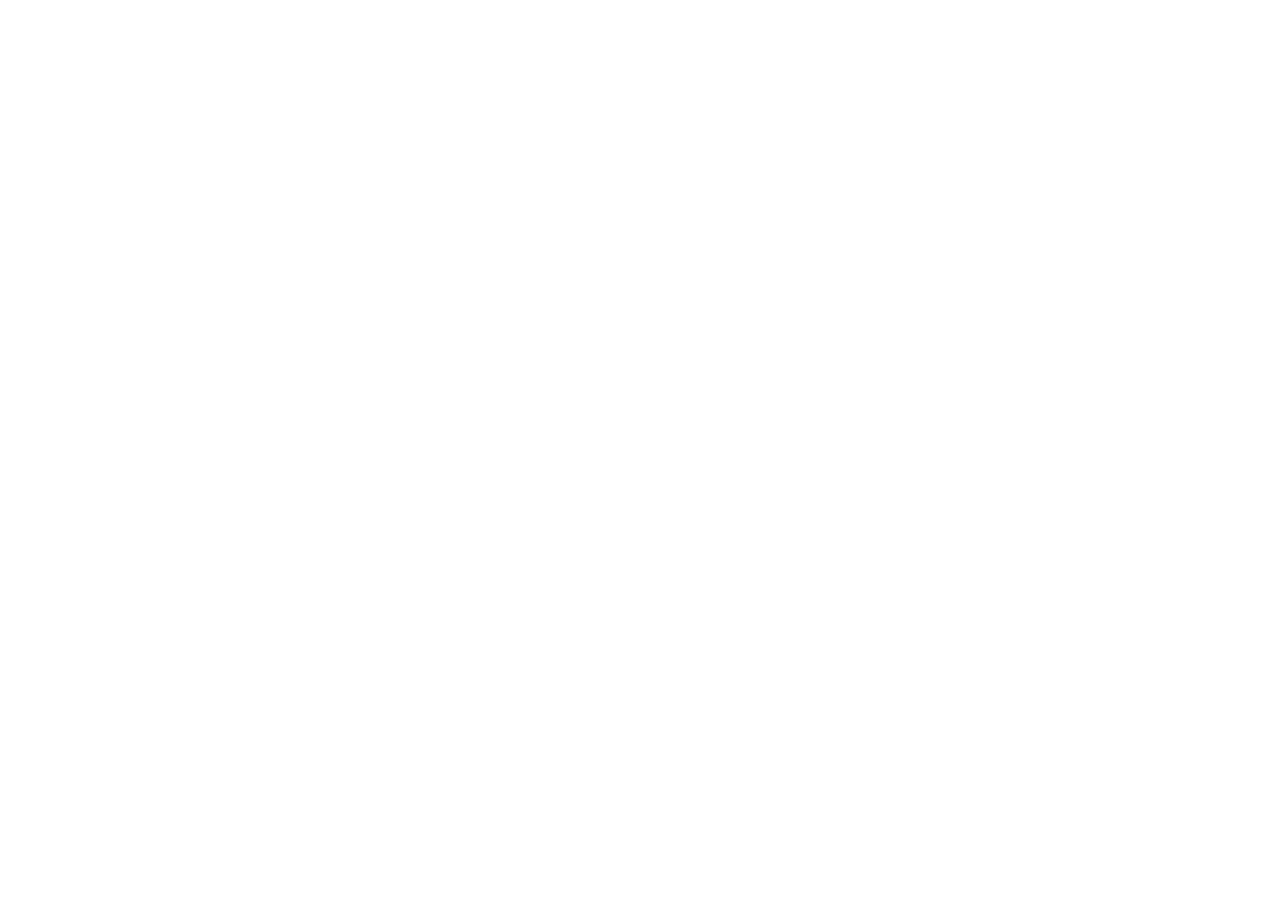
==== index.html @ df52c918 "added initial code, edited readme" ====
<!DOCTYPE html>
<html lang="en">
<head>
    <meta charset="UTF-8">
    <meta name="viewport" content="width=device-width, initial-scale=1.0">
    <title>Document</title>
</head>
<body>
    


    <script src="./script.js"></script>
</body>
</html>
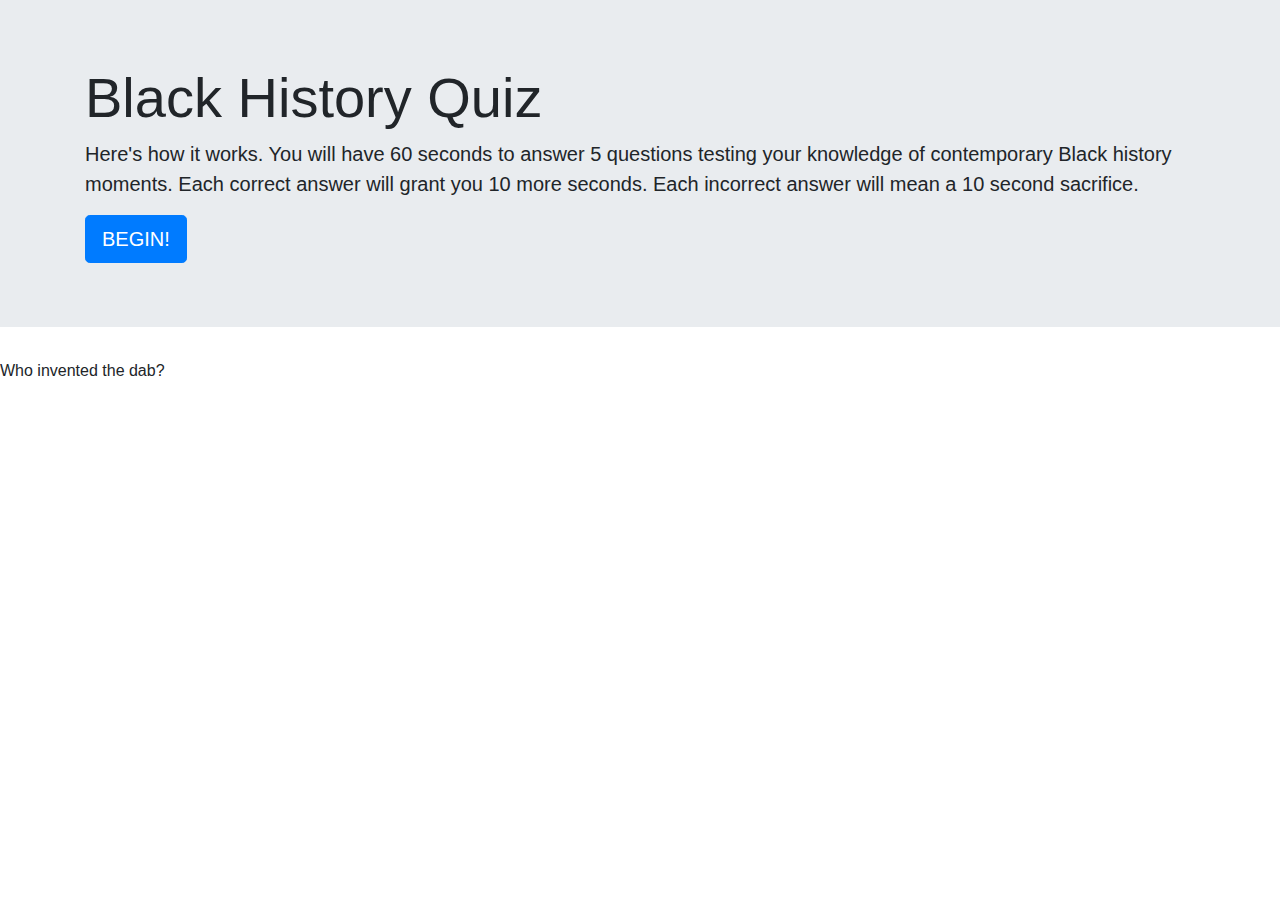
==== commit 49d54aa3: "gave data attributes to each question choice after making all the choices buttons" ====
--- a/index.html
+++ b/index.html
@@ -3,12 +3,33 @@
 <head>
     <meta charset="UTF-8">
     <meta name="viewport" content="width=device-width, initial-scale=1.0">
-    <title>Document</title>
+    <title>Black History Quiz</title>
+
+    <!-- Bootstrap style link -->
+    <link rel="stylesheet" href="https://stackpath.bootstrapcdn.com/bootstrap/4.4.1/css/bootstrap.min.css" integrity="sha384-Vkoo8x4CGsO3+Hhxv8T/Q5PaXtkKtu6ug5TOeNV6gBiFeWPGFN9MuhOf23Q9Ifjh" crossorigin="anonymous">
+    <!-- my style link -->
+    <link rel="stylesheet" type ="text/css" href="styles.css">
 </head>
 <body>
+
+    <div class="jumbotron jumbotron-fluid">
+        <div class="container">
+          <h1 class="display-4">Black History Quiz</h1>
+          <p class="lead">Here's how it works. You will have 60 seconds to answer 5 questions testing your knowledge of contemporary Black history moments. Each correct answer will grant you 10 more seconds. Each incorrect answer will mean a 10 second sacrifice.</p>
+          <a class="btn btn-primary btn-lg" href="quiz.html" role="button">BEGIN!</a>
+        </div>
+      </div>
+
+      <div id="question-content"></div>
+
     
 
 
-    <script src="./script.js"></script>
+    <!-- My javascript link -->
+<script src="script.js"></script>
+<!-- Bootstrap javascript links -->
+<script src="https://code.jquery.com/jquery-3.4.1.slim.min.js" integrity="sha384-J6qa4849blE2+poT4WnyKhv5vZF5SrPo0iEjwBvKU7imGFAV0wwj1yYfoRSJoZ+n" crossorigin="anonymous"></script>
+<script src="https://cdn.jsdelivr.net/npm/popper.js@1.16.0/dist/umd/popper.min.js" integrity="sha384-Q6E9RHvbIyZFJoft+2mJbHaEWldlvI9IOYy5n3zV9zzTtmI3UksdQRVvoxMfooAo" crossorigin="anonymous"></script>
+<script src="https://stackpath.bootstrapcdn.com/bootstrap/4.4.1/js/bootstrap.min.js" integrity="sha384-wfSDF2E50Y2D1uUdj0O3uMBJnjuUD4Ih7YwaYd1iqfktj0Uod8GCExl3Og8ifwB6" crossorigin="anonymous"></script>
 </body>
 </html>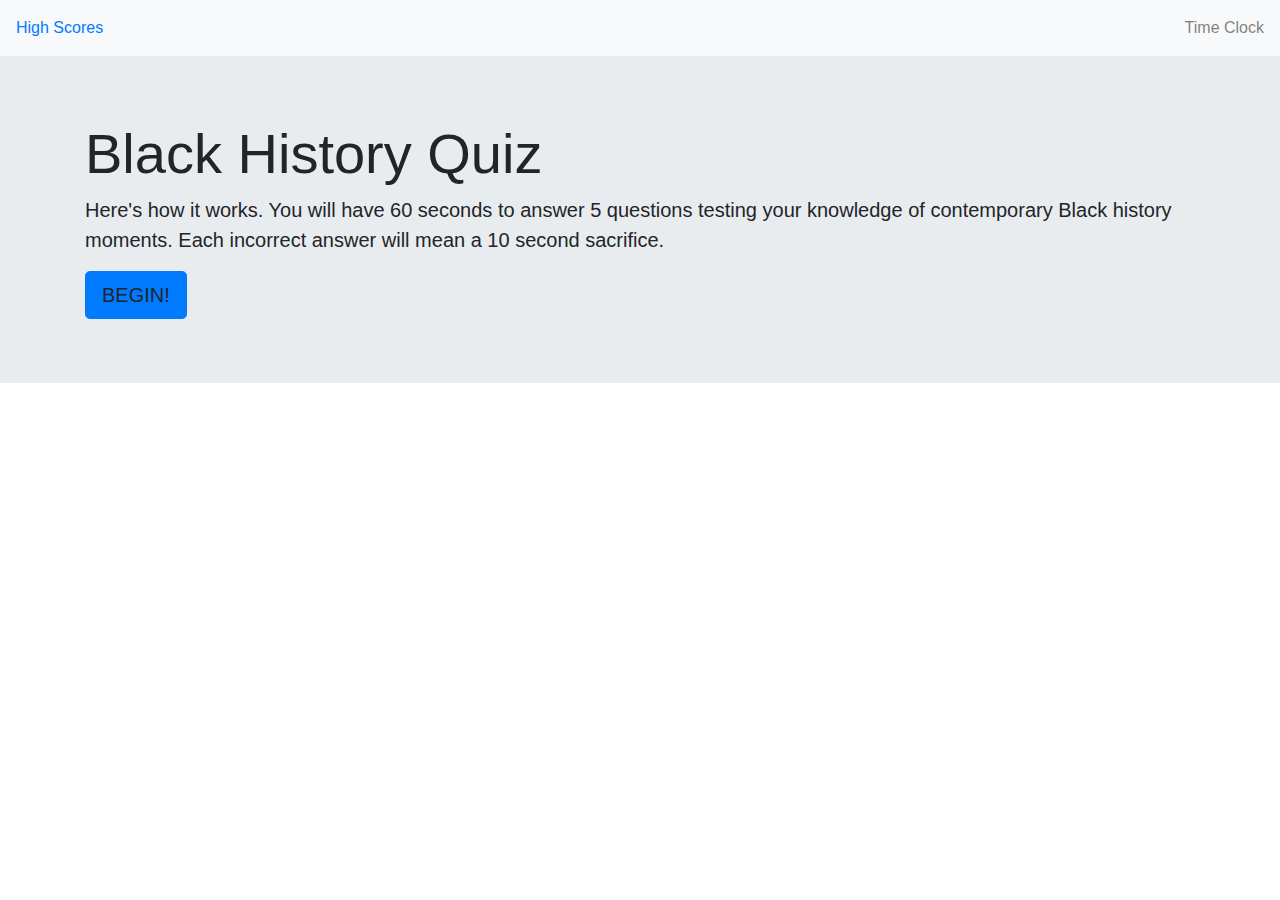
==== commit a9fdca8d: "got questions populating dynamically, scorer and timer working when quiz starts" ====
--- a/index.html
+++ b/index.html
@@ -12,15 +12,28 @@
 </head>
 <body>
 
+    <!-- Navbar with high scores and timer -->
+    <nav class="navbar navbar-expand-lg navbar-light bg-light">
+      <a class="high-scores" href="#">High Scores</a>
+      <button class="navbar-toggler" type="button" data-toggle="collapse" data-target="#navbarText"
+        aria-controls="navbarText" aria-expanded="false" aria-label="Toggle navigation">
+        <span class="navbar-toggler-icon"></span>
+      </button>
+      <div class="collapse navbar-collapse" id="navbarText">
+        <ul class="navbar-nav mr-auto">
+          <li class="nav-item active"></li>
+        </ul>
+        <span class="navbar-text" id="timeClock">Time Clock</span>
+      </div>
+    </nav>
+
     <div class="jumbotron jumbotron-fluid">
-        <div class="container">
+        <div class="container" id="quiz-container">
           <h1 class="display-4">Black History Quiz</h1>
-          <p class="lead">Here's how it works. You will have 60 seconds to answer 5 questions testing your knowledge of contemporary Black history moments. Each correct answer will grant you 10 more seconds. Each incorrect answer will mean a 10 second sacrifice.</p>
-          <a class="btn btn-primary btn-lg" href="quiz.html" role="button">BEGIN!</a>
+          <p class="lead">Here's how it works. You will have 60 seconds to answer 5 questions testing your knowledge of contemporary Black history moments. Each incorrect answer will mean a 10 second sacrifice.</p>
+          <a class="btn btn-primary btn-lg" id="start-button" role="button">BEGIN!</a>
         </div>
       </div>
-
-      <div id="question-content"></div>
 
     
 
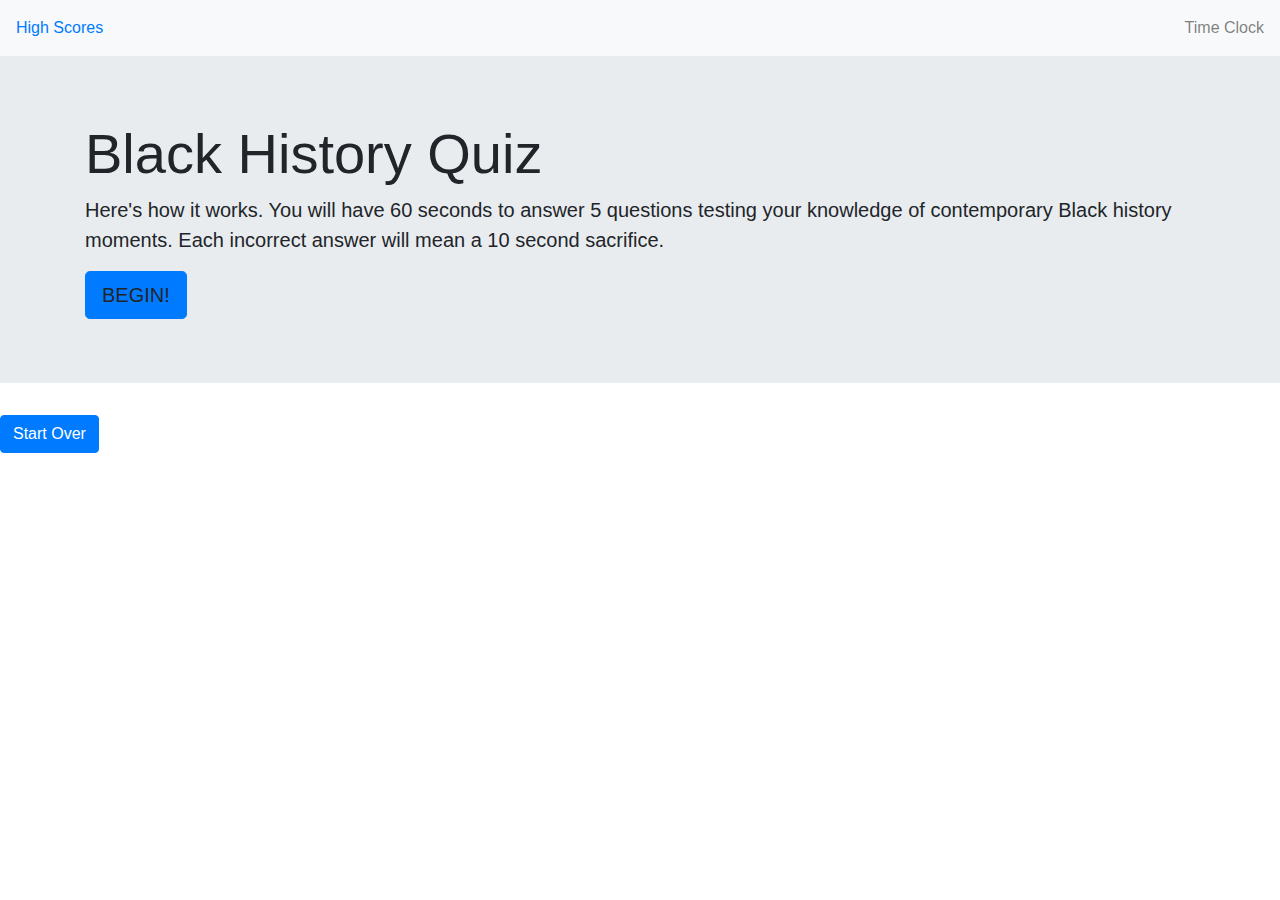
==== commit d0d1d907: "added start over/reset button" ====
--- a/index.html
+++ b/index.html
@@ -7,14 +7,14 @@
 
     <!-- Bootstrap style link -->
     <link rel="stylesheet" href="https://stackpath.bootstrapcdn.com/bootstrap/4.4.1/css/bootstrap.min.css" integrity="sha384-Vkoo8x4CGsO3+Hhxv8T/Q5PaXtkKtu6ug5TOeNV6gBiFeWPGFN9MuhOf23Q9Ifjh" crossorigin="anonymous">
-    <!-- my style link -->
+    <!-- my CSS stylesheet link -->
     <link rel="stylesheet" type ="text/css" href="styles.css">
 </head>
 <body>
 
     <!-- Navbar with high scores and timer -->
     <nav class="navbar navbar-expand-lg navbar-light bg-light">
-      <a class="high-scores" href="#">High Scores</a>
+      <a class="high-scores" href="javascript:highScores()">High Scores</a>
       <button class="navbar-toggler" type="button" data-toggle="collapse" data-target="#navbarText"
         aria-controls="navbarText" aria-expanded="false" aria-label="Toggle navigation">
         <span class="navbar-toggler-icon"></span>
@@ -27,6 +27,7 @@
       </div>
     </nav>
 
+    <!-- container for quiz -->
     <div class="jumbotron jumbotron-fluid">
         <div class="container" id="quiz-container">
           <h1 class="display-4">Black History Quiz</h1>
@@ -34,6 +35,9 @@
           <a class="btn btn-primary btn-lg" id="start-button" role="button">BEGIN!</a>
         </div>
       </div>
+
+      <a class="btn btn-primary" href="https://jeverett93.github.io/codequiz/" role="button">Start Over</a>
+
 
     
 
--- a/styles.css
+++ b/styles.css
@@ -0,0 +1,6 @@
+
+/* ensures time clock is always seen by user across screen size/disables the collapse feature in navbar */
+.navbar-collapse {
+    display: block!important;
+  };
+  